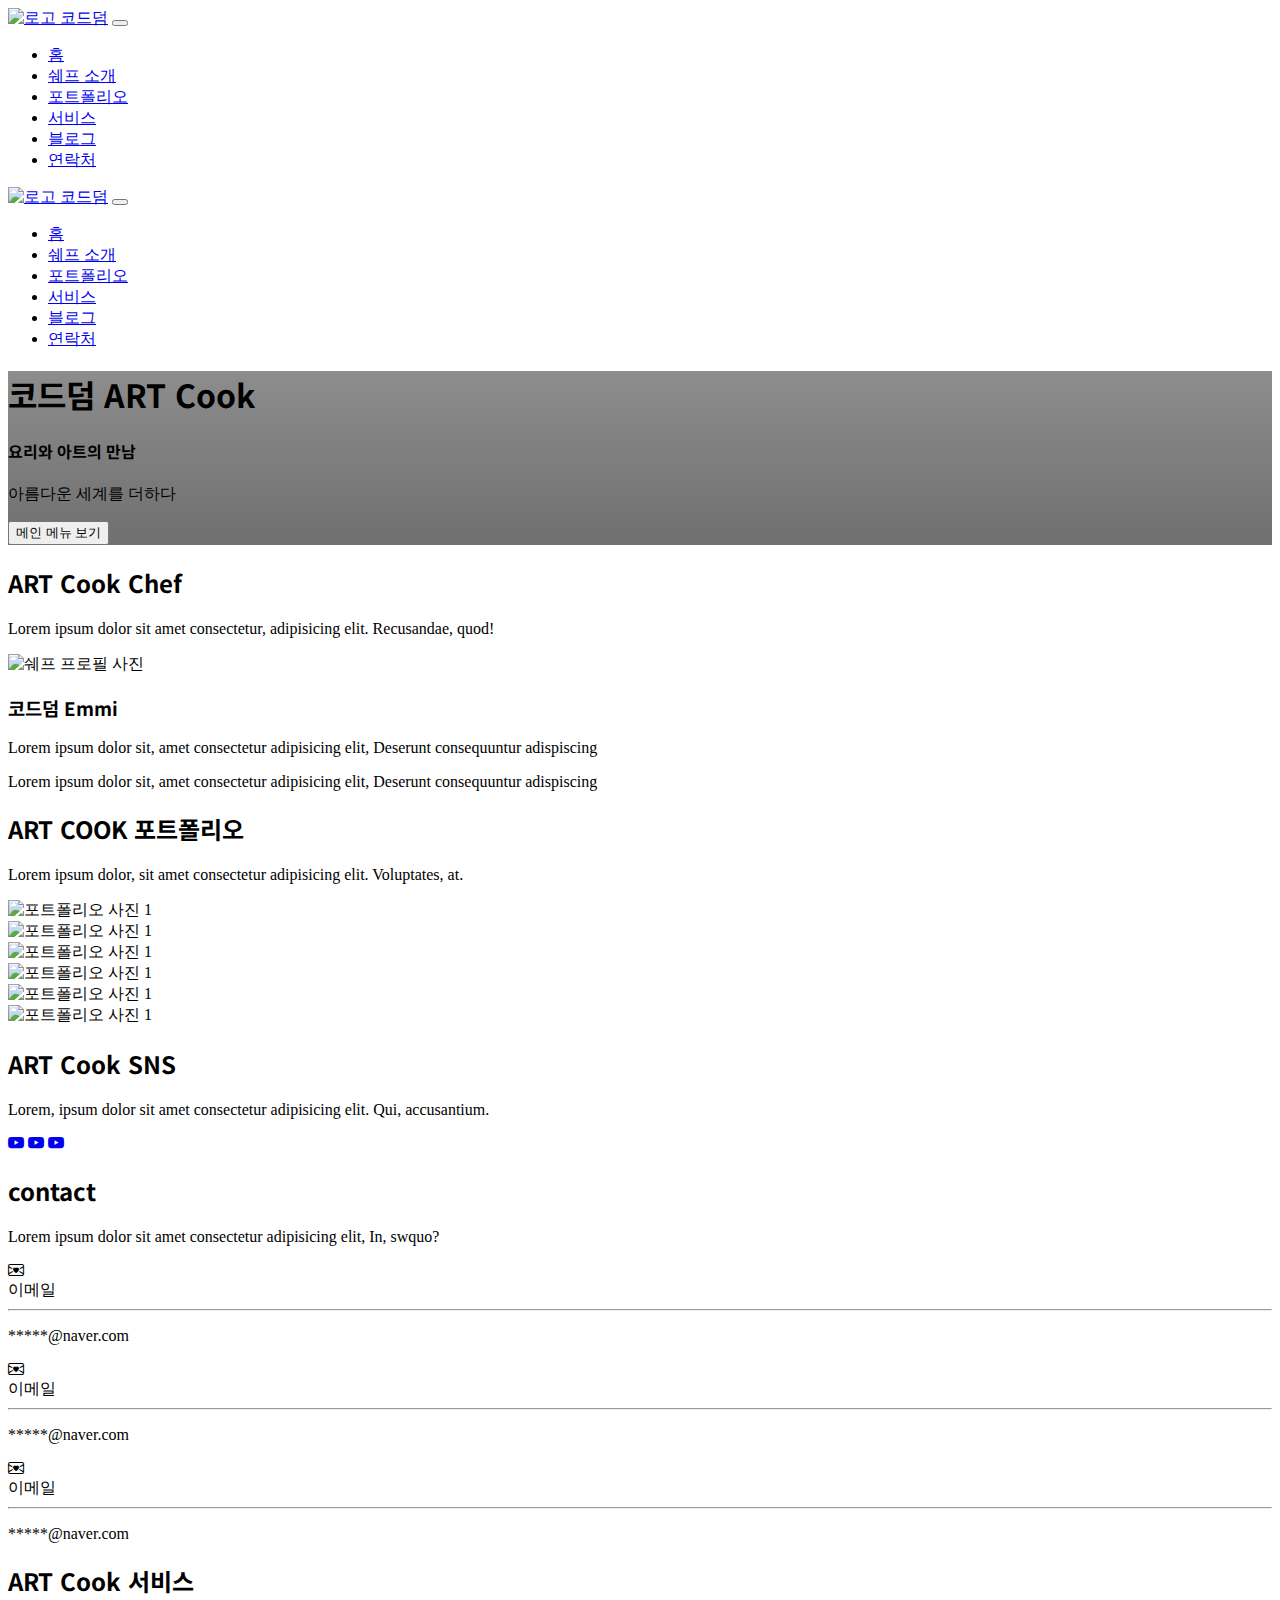
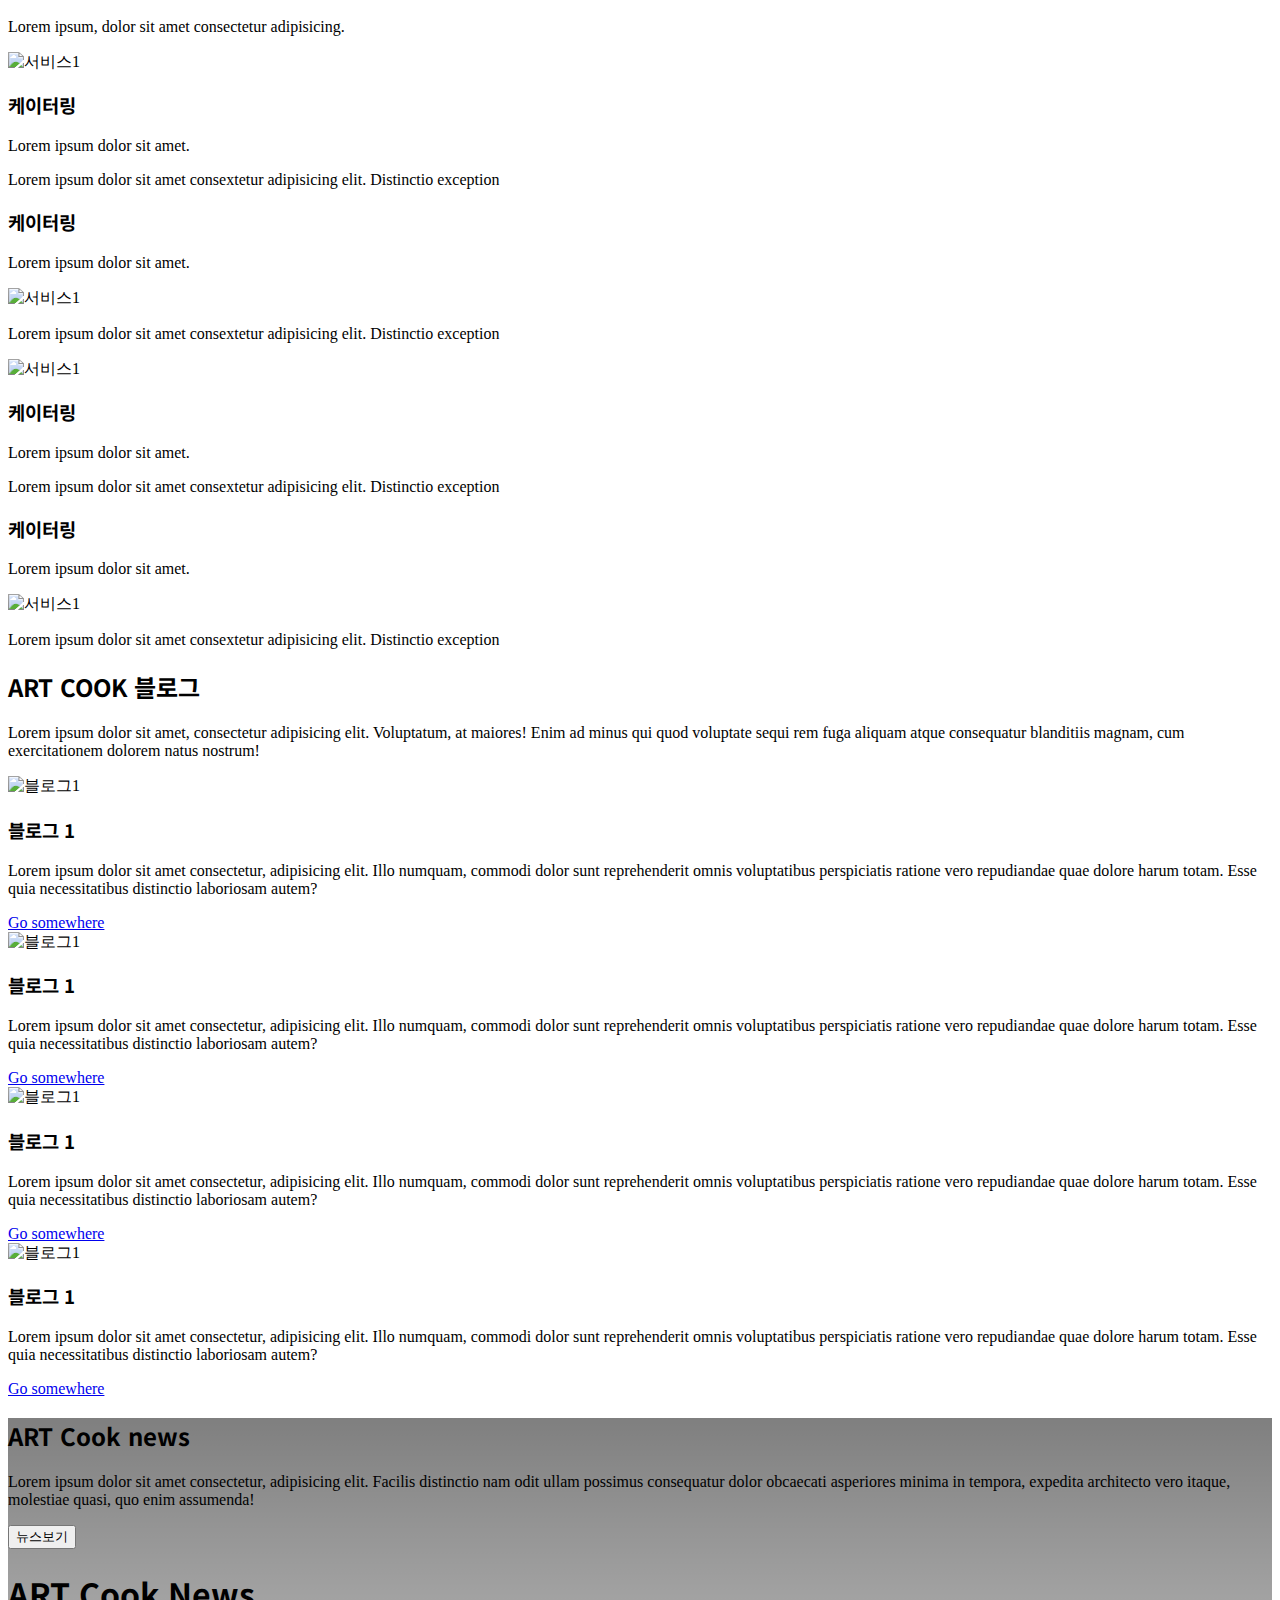
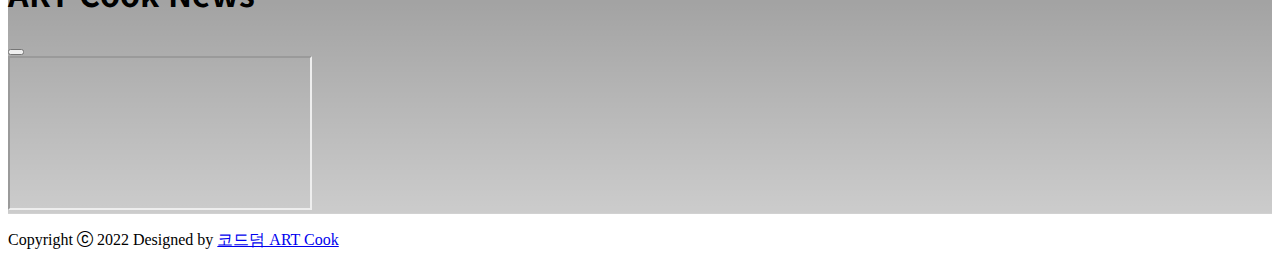
==== index.html @ b9867773 "Rename index:0516_1.html to index.html" ====
<!doctype html>
<html lang="ko">
  <head>
    <meta charset="utf-8">
    <meta name="viewport" content="width=device-width, initial-scale=1">
    <title>코드덤 아트쿡</title>
    <!-- 구글폰트 -->
    <link rel="preconnect" href="https://fonts.googleapis.com">
    <link rel="preconnect" href="https://fonts.gstatic.com" crossorigin>
    <link href="https://fonts.googleapis.com/css2?family=Noto+Sans+KR:wght@700&family=Sunflower:wght@300&display=swap" rel="stylesheet">
    
    <link href="https://cdn.jsdelivr.net/npm/bootstrap@5.2.3/dist/css/bootstrap.min.css" rel="stylesheet" integrity="sha384-rbsA2VBKQhggwzxH7pPCaAqO46MgnOM80zW1RWuH61DGLwZJEdK2Kadq2F9CUG65" crossorigin="anonymous">
    
    <link rel="stylesheet" href="https://cdn.jsdelivr.net/npm/bootstrap-icons@1.10.5/font/bootstrap-icons.css">
    <!-- 내가 작업하는 css파일보다 위에 아이콘 링크 배치하기 -->
    <link rel="stylesheet" href="style.0516_1.css">
    <!-- 가장 최근에 있는(맨 밑에있는) 링크 css 값이 적용된다 -->
  </head>

  <body>
        <!-- 네비게이션 영역 시작 -->
        <nav class="navbar navbar-expand-md bg-dark navbar-dark fixed-top">
          <div class="container">
  
              <a class="gugi-font navbar-brand" href="#home">
                  <img src="../bootstrap5_실전프로젝트1/images/logo.png" alt="로고">
                  코드덤</a>
  
              <button class="navbar-toggler" type="button" data-bs-toggle="collapse" data-bs-target="#nav-menu"
                  aria-controls="nav-menu" aria-expanded="false" aria-label="메뉴">
                  <span class="navbar-toggler-icon"></span>
              </button>
  
              <div class="collapse navbar-collapse" id="nav-menu">
                  <ul class="navbar-nav ms-auto my-2">
                      <li class="nav-item"><a class="nav-link" href="#home">홈</a></li>
                      <li class="nav-item"><a class="nav-link" href="#about-chef">쉐프 소개</a></li>
                      <li class="nav-item"><a class="nav-link" href="#portfolio">포트폴리오</a></li>
                      <li class="nav-item"><a class="nav-link" href="#service">서비스</a></li>
                      <li class="nav-item"><a class="nav-link" href="#blog">블로그</a></li>
                      <li class="nav-item"><a class="nav-link" href="#contact">연락처</a></li>
                  </ul>
              </div>
          </div>
      </nav>
      <!-- 네비게이션 영역 끝 -->

      <!-- 네비게이션 영역 시작 -->
      <nav class="navbar navbar-expand-md bg-dark navbar-dark fixed-bottom">
        <div class="container">

            <a class="gugi-font navbar-brand" href="#home">
                <img src="../bootstrap5_실전프로젝트1/images/logo.png" alt="로고">
                코드덤</a>

            <button class="navbar-toggler" type="button" data-bs-toggle="collapse" data-bs-target="#nav-menu"
                aria-controls="nav-menu" aria-expanded="false" aria-label="메뉴">
                <span class="navbar-toggler-icon"></span>
            </button>

            <div class="collapse navbar-collapse" id="nav-menu">
                <ul class="navbar-nav ms-auto my-2">
                    <li class="nav-item"><a class="nav-link" href="#home">홈</a></li>
                    <li class="nav-item"><a class="nav-link" href="#about-chef">쉐프 소개</a></li>
                    <li class="nav-item"><a class="nav-link" href="#portfolio">포트폴리오</a></li>
                    <li class="nav-item"><a class="nav-link" href="#service">서비스</a></li>
                    <li class="nav-item"><a class="nav-link" href="#blog">블로그</a></li>
                    <li class="nav-item"><a class="nav-link" href="#contact">연락처</a></li>
                </ul>
            </div>
        </div>
    </nav>
    <!-- 네비게이션 영역 끝 -->

    <header class="vh-100 text-white d-flex flex-column justify-content-center align-items-center">
        <h1 class="display-3 fw-bold mb-5">코드덤 ART Cook</h1>
        <h4 class="fs-2 mb-3">요리와 아트의 만남</h4>
        <p class="lead mb-5">아름다운 세계를 더하다</p>
        <button type="button" class="btn btn-outline-warning rounded-pill">메인 메뉴 보기</button>
    </header>

    <section class="container py-5" id="about-chef">
      <div class="text-center py-5">
        <h2 class="fw-bold"> ART Cook Chef</h2>
        <p class="lead text-muted">Lorem ipsum dolor sit amet consectetur, adipisicing elit. Recusandae, quod! </p>
      </div>
      <div class="row justify-content-center align-items-center mb-5">
        <div class="col-md-5">
          <img class="img-fluid" src="../bootstrap5_실전프로젝트1/images/chef.jpg" alt="쉐프 프로필 사진">
        </div>
        <div class="col-md-7 col-lg-5 px-lg-5">
          <h3 class="fw-bold mb-3">코드덤 Emmi</h3>
          <p class="lh-lg">Lorem ipsum dolor sit, amet consectetur adipisicing elit, Deserunt consequuntur adispiscing</p>
          <p class="lh-lg">Lorem ipsum dolor sit, amet consectetur adipisicing elit, Deserunt consequuntur adispiscing</p>
        </div>
      </div>
    </section>

    <section class="bg-dark py-5" id="portfolio">
      <div class="container overflow-hidden">
        <div class="text-center text-white py-5">
          <h2 class="fw-bold mb-3">ART COOK 포트폴리오</h2>
          <p>Lorem ipsum dolor, sit amet consectetur adipisicing elit. Voluptates, at.</p>
        </div>
        <div class="row pb-5 g-4">
          <div class="col-sm-6 col-lg-4">
            <img src="../bootstrap5_실전프로젝트1/images/portfolio1.jpg" alt="포트폴리오 사진 1" class="img-fluid img-thumbnail">
          </div>
          <div class="col-sm-6 col-lg-4">
            <img src="../bootstrap5_실전프로젝트1/images/portfolio1.jpg" alt="포트폴리오 사진 1" class="img-fluid img-thumbnail">
          </div>
          <div class="col-sm-6 col-lg-4">
            <img src="../bootstrap5_실전프로젝트1/images/portfolio1.jpg" alt="포트폴리오 사진 1" class="img-fluid img-thumbnail">
          </div>
          <div class="col-sm-6 col-lg-4">
            <img src="../bootstrap5_실전프로젝트1/images/portfolio1.jpg" alt="포트폴리오 사진 1" class="img-fluid img-thumbnail">
          </div>
          <div class="col-sm-6 col-lg-4">
            <img src="../bootstrap5_실전프로젝트1/images/portfolio1.jpg" alt="포트폴리오 사진 1" class="img-fluid img-thumbnail">
          </div>
          <div class="col-sm-6 col-lg-4">
            <img src="../bootstrap5_실전프로젝트1/images/portfolio1.jpg" alt="포트폴리오 사진 1" class="img-fluid img-thumbnail">
          </div>
        </div>
      </div>
    </section>

    <section class="py-5" id="sns-links">
      <div class="container text-center text-white">
        <h2 class="fw-bold mb-3">ART Cook SNS</h2>
        <p> Lorem, ipsum dolor sit amet consectetur adipisicing elit. Qui, accusantium.</p>
        <div class="d-flex justify-content-evenly px-5 mt-4 w-50 m-auto">
          <a href="#" class="btn btn-danger rounded-pill btn-lg px-4"><i class="bi bi-youtube"></i></a>
          <a href="#" class="btn btn-danger rounded-pill btn-lg px-4"><i class="bi bi-youtube"></i></a>
          <a href="#" class="btn btn-danger rounded-pill btn-lg px-4"><i class="bi bi-youtube"></i></a>
        </div>
      </div>
    </section>

    <section class="container overflow-hidden py-5 text-center" id="contact">
      <div class="py-5">
        <h2 class="fw-bold">contact</h2>
        <p class="lead text-muted">Lorem ipsum dolor sit amet consectetur adipisicing elit, In, swquo?</p>
      </div>
      <div class="row py-5 gy-3">
        <div class="col-md-4">
          <div class="shadow p-4 border-bottom border-4 border-warning">
            <i class="bi bi-envelope-heart fs-5 text-warnung"></i>
            <div class="fw-bold fs-5 py-2">이메일</div>
            <hr>
            <p class="text-muted">*****@naver.com</p>
          </div>
        </div>

          <div class="col-md-4">
            <div class="shadow p-4 border-bottom border-4 border-warning">
              <i class="bi bi-envelope-heart fs-5 text-warnung"></i>
              <div class="fw-bold fs-5 py-2">이메일</div>
              <hr>
              <p class="text-muted">*****@naver.com</p>
            </div>
          </div>

            <div class="col-md-4">
              <div class="shadow p-4 border-bottom border-4 border-warning">
                <i class="bi bi-envelope-heart fs-5 text-warnung"></i>
                <div class="fw-bold fs-5 py-2">이메일</div>
                <hr>
                <p class="text-muted">*****@naver.com</p>
              </div>
            </div>
        </div>
      </div>
    </section>
    
    <section class="container overflow-hidden py-5" id="service">
      <div class="text-center py-5">
        <h2 class="fw-bold mb-3">ART Cook 서비스</h2>
        <p class="lead text-muted">Lorem ipsum, dolor sit amet consectetur adipisicing.</p>
      </div>
      <div class="row mb-5 g-4">
        <div class="col-md-6">
          <div class="card-hover shadow rounded p-4">
            <div class="d-flex align-items-center py-3">
              <img src="../bootstrap5_실전프로젝트1/images/service1.jpg" alt="서비스1" class="rounded-circle">
              <div class="ms-3">
                <h3 class="fw-bold">케이터링</h3>
                <p class="text-muted">Lorem ipsum dolor sit amet.</p>
              </div>
            </div>
            <p>Lorem ipsum dolor sit amet consextetur adipisicing elit. Distinctio exception</p>
          </div>    
        </div>

        <div class="col-md-6">
          <div class="card-hover shadow rounded p-4">
            <div class="d-flex justify-content-end align-items-center py-3">
              <div class="text-end ms-3">
                <h3 class="fw-bold">케이터링</h3>
                <p class="text-muted">Lorem ipsum dolor sit amet.</p>
              </div>
              <img src="../bootstrap5_실전프로젝트1/images/service1.jpg" alt="서비스1" class="rounded-circle">
            </div>
            <p>Lorem ipsum dolor sit amet consextetur adipisicing elit. Distinctio exception</p>
          </div>    
        </div>
      </div>

      <div class="row mb-5 g-4">
        <div class="col-md-6">
          <div class="card-hover shadow rounded p-4">
            <div class="d-flex align-items-center py-3">
              <img src="../bootstrap5_실전프로젝트1/images/service1.jpg" alt="서비스1" class="rounded-circle">
              <div class="ms-3">
                <h3 class="fw-bold">케이터링</h3>
                <p class="text-muted">Lorem ipsum dolor sit amet.</p>
              </div>
            </div>
            <p>Lorem ipsum dolor sit amet consextetur adipisicing elit. Distinctio exception</p>
          </div>    
        </div>

        <div class="col-md-6">
          <div class="card-hover shadow rounded p-4">
            <div class="d-flex justify-content-end align-items-center py-3">
              <div class="text-end ms-3">
                <h3 class="fw-bold">케이터링</h3>
                <p class="text-muted">Lorem ipsum dolor sit amet.</p>
              </div>
              <img src="../bootstrap5_실전프로젝트1/images/service1.jpg" alt="서비스1" class="rounded-circle">
            </div>
            <p>Lorem ipsum dolor sit amet consextetur adipisicing elit. Distinctio exception</p>
          </div>    
        </div>
      </div>
    </section>

    <section class="container overflow-hidden py-5" id="blog">
      <div class="text-center py-5">
        <h2 class="fw-blod">ART COOK 블로그</h2>
        <p class="lead text-muted">Lorem ipsum dolor sit amet, consectetur adipisicing elit. Voluptatum, at maiores! Enim ad minus qui quod voluptate sequi rem fuga aliquam atque consequatur blanditiis magnam, cum exercitationem dolorem natus nostrum!</p>
      </div>

      <div class="row py-5 gy-4">
        <div class="col-sm-6 col-lg">
          <div class="card">
            <img src="../bootstrap5_실전프로젝트1/images/blog1.jpg" class="card-img-bottom" alt="블로그1">
            <div class="card-body text-center">
              <h3 class="card-title fs-4">블로그 1</h3>
              <p class="card-text">Lorem ipsum dolor sit amet consectetur, adipisicing elit. Illo numquam, commodi dolor sunt reprehenderit omnis voluptatibus perspiciatis ratione vero repudiandae quae dolore harum totam. Esse quia necessitatibus distinctio laboriosam autem?</p>
              <a href="#" class="btn btn-warning btn-sm">Go somewhere</a>
            </div>
          </div>
        </div>

        <div class="col-sm-6 col-lg">
          <div class="card">
            <img src="../bootstrap5_실전프로젝트1/images/blog1.jpg" class="card-img-bottom" alt="블로그1">
            <div class="card-body text-center">
              <h3 class="card-title fs-4">블로그 1</h3>
              <p class="card-text">Lorem ipsum dolor sit amet consectetur, adipisicing elit. Illo numquam, commodi dolor sunt reprehenderit omnis voluptatibus perspiciatis ratione vero repudiandae quae dolore harum totam. Esse quia necessitatibus distinctio laboriosam autem?</p>
              <a href="#" class="btn btn-warning btn-sm">Go somewhere</a>
            </div>
          </div>
        </div>

        <div class="col-sm-6 col-lg">
          <div class="card">
            <img src="../bootstrap5_실전프로젝트1/images/blog1.jpg" class="card-img-bottom" alt="블로그1">
            <div class="card-body text-center">
              <h3 class="card-title fs-4">블로그 1</h3>
              <p class="card-text">Lorem ipsum dolor sit amet consectetur, adipisicing elit. Illo numquam, commodi dolor sunt reprehenderit omnis voluptatibus perspiciatis ratione vero repudiandae quae dolore harum totam. Esse quia necessitatibus distinctio laboriosam autem?</p>
              <a href="#" class="btn btn-warning btn-sm">Go somewhere</a>
            </div>
          </div>
        </div>

        <div class="col-sm-6 col-lg">
          <div class="card">
            <img src="../bootstrap5_실전프로젝트1/images/blog1.jpg" class="card-img-bottom" alt="블로그1">
            <div class="card-body text-center">
              <h3 class="card-title fs-4">블로그 1</h3>
              <p class="card-text">Lorem ipsum dolor sit amet consectetur, adipisicing elit. Illo numquam, commodi dolor sunt reprehenderit omnis voluptatibus perspiciatis ratione vero repudiandae quae dolore harum totam. Esse quia necessitatibus distinctio laboriosam autem?</p>
              <a href="#" class="btn btn-warning btn-sm">Go somewhere</a>
            </div>
          </div>
        </div>
      </div>
    </section>

    <section class="py-5" id="news">
      <div class="container">
        <div class="row p-4 align-items-center">
          <div class="col-lg-9 text-white">
            <h2 class="fw-bold mb-3">ART Cook news</h2>
            <p> Lorem ipsum dolor sit amet consectetur, adipisicing elit. Facilis distinctio nam odit ullam possimus consequatur dolor obcaecati asperiores minima in tempora, expedita architecto vero itaque, molestiae quasi, quo enim assumenda!</p>
          </div>

          <div class="col-lg-3">
            <button type="button" class="btn btn-warning px-4" data-bs-toggle="modal" data-bs-target="#newsModal">뉴스보기</button>

            <!-- 모달창 -->
            <div class="modal fade" id="newsModal" tabindex="-1" aria-labelledby="newsModalTitle" aria-hidden="true">
              <div class="modal-dialog modal-dialog-centered modal-lg">
                <div class="modal-content">
                  <div class="modal-heager">
                    <h1 class="modal-title fs-5" id="newsModalTitle">ART Cook News</h1>
                    <button type="button" class="btn-close" data-bs-dismiss="modal" aria-label="닫기"></button>
                  </div>
                  <div class="modal-body">
                    <div class="ratio ratio-16x9">
                      <iframe src="https://www.youtube.com/embed/DzN-aG3o87k"
                        title="YouTube video player"
                        allow="accelerometer; autoplay; clipboard-write; encrypted-me"
                        allowfullscreen></iframe>
                    </div>
                  </div>
                </div>
              </div>
            </div>
          </div>
        </div>
      </div>
    </section>

     <!-- 풋터 시작 -->
     <footer class="bg-dark text-white">
      <div class="container text-center">
          <p class="py-4 mb-0">Copyright <i class="bi bi-c-circle"></i> 2022 Designed by <a
                  href="https://www.codethem.co.kr/" target="_blank"
                  class="gugi-font link-warning text-decoration-none">코드덤 ART
                  Cook</a></p>
      </div>
  </footer>
  <!-- 풋터 끝 -->
  
    <script src="https://cdn.jsdelivr.net/npm/bootstrap@5.2.3/dist/js/bootstrap.bundle.min.js" integrity="sha384-kenU1KFdBIe4zVF0s0G1M5b4hcpxyD9F7jL+jjXkk+Q2h455rYXK/7HAuoJl+0I4" crossorigin="anonymous"></script>
  </body>
</html>
---- style.0516_1.css ----
header{
    background-image: linear-gradient(to top, rgba(0, 0, 0, 0.8), rgba(0, 0, 0, 0.2)), url(../bootstrap5_실전프로젝트1/images/main-bg.jpg);
    background-size: cover;
    background-position: center top;
    background-attachment: fixed;
}
body.button{
    font-family: 'Sunflower', sans-serif;
}
h1, h2, h3, h4{
    font-family: 'Noto Sans KR', sans-serif;
}

#sns-links {
    background-image: linear-gradient( rgba(0, 0, 0, 0.8), rgba(0,0,0,0.208)), url(../bootstrap5_실전프로젝트1/images/sns-bg.jpg);
    background-size: cover;
    background-position: center;
    background-attachment: fixed;
}

.card-hover:hover{
    background-color: aquamarine;
}

#news   {
    background-image: linear-gradient(rgba(0,0,0,0.5), rgba(0,0,0,0.2)), url(../bootstrap5_실전프로젝트1/images/news-bg.jpg);
    background-size: cover;
    background-position: center;
}

.nav-link:hover,
.nav-link.active {
    color: #ffc107 !important;
}
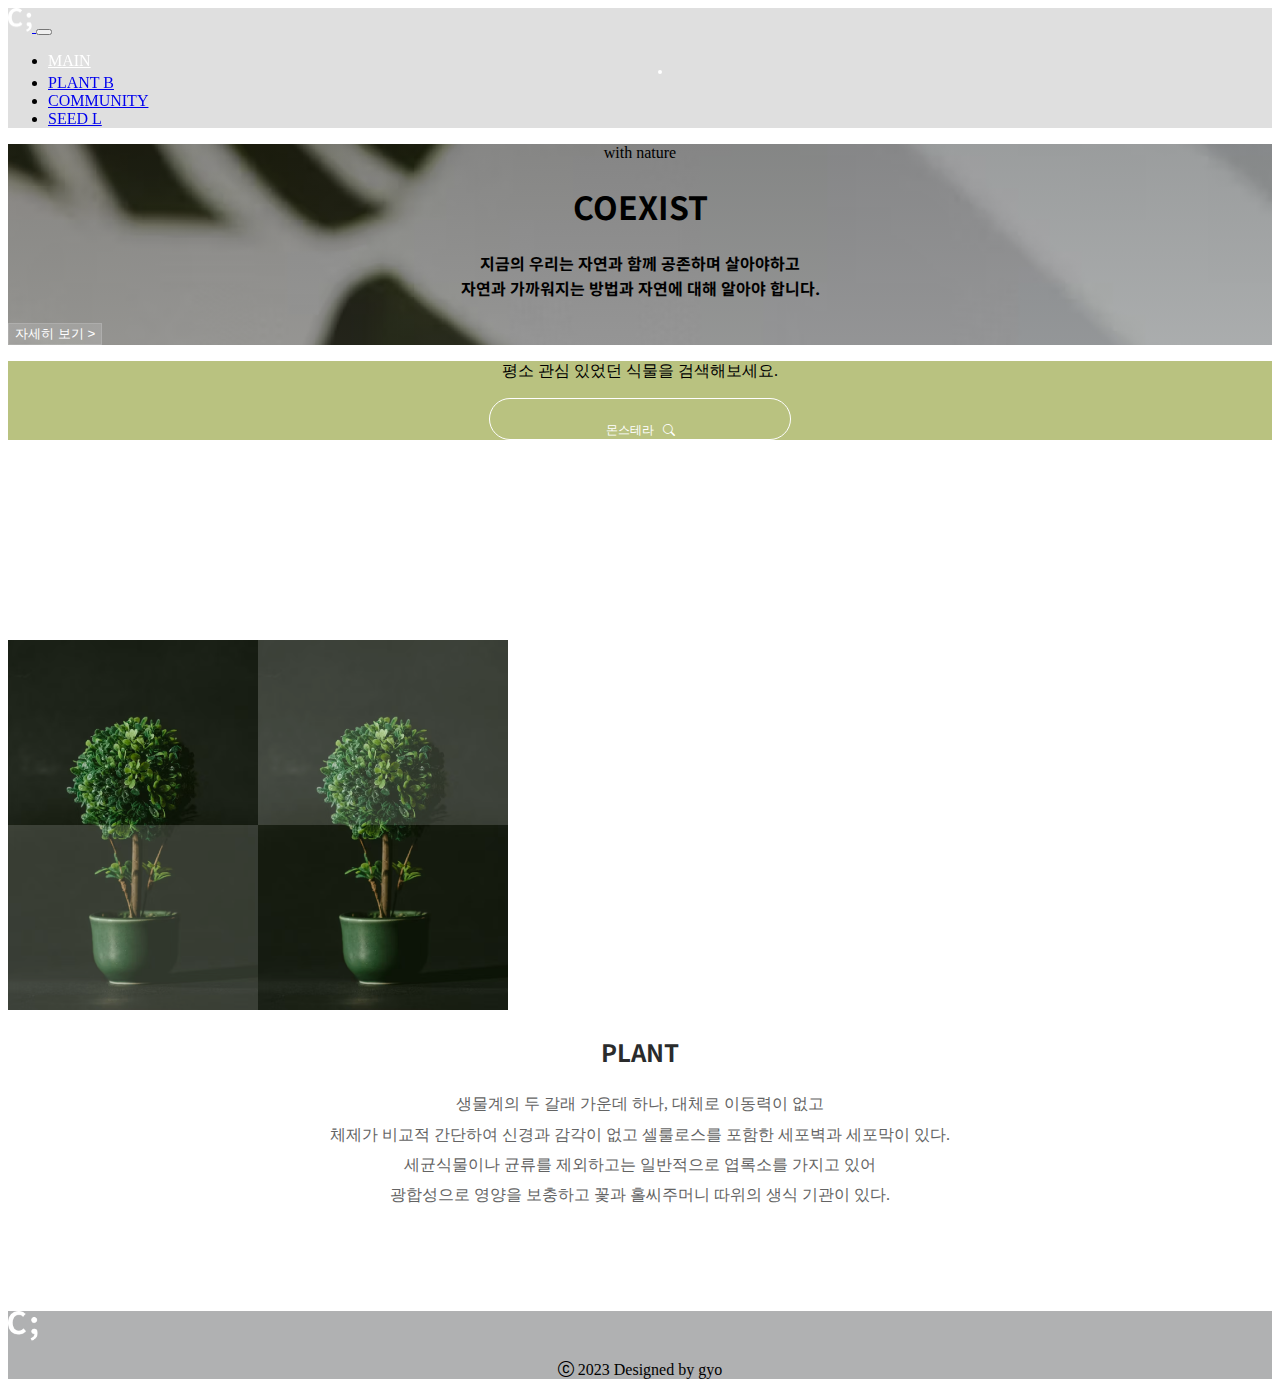
==== commit 8c09cee3: "Add files via upload" ====
--- a/index.html
+++ b/index.html
@@ -1,57 +1,36 @@
-<!doctype html>
+<!DOCTYPE html>
 <html lang="ko">
-  <head>
-    <meta charset="utf-8">
-    <meta name="viewport" content="width=device-width, initial-scale=1">
-    <title>코드덤 아트쿡</title>
+<head>
+    <meta charset="UTF-8">
+    <meta http-equiv="X-UA-Compatible" content="IE=edge">
+    <meta name="viewport" content="width=device-width, initial-scale=1.0">
+    <title>2019111234김교연</title>
+
     <!-- 구글폰트 -->
     <link rel="preconnect" href="https://fonts.googleapis.com">
     <link rel="preconnect" href="https://fonts.gstatic.com" crossorigin>
-    <link href="https://fonts.googleapis.com/css2?family=Noto+Sans+KR:wght@700&family=Sunflower:wght@300&display=swap" rel="stylesheet">
+    <link href="https://fonts.googleapis.com/css2?family=Noto+Sans+KR:wght@100;300;400;500;700&display=swap" rel="stylesheet">
+
+    <!-- 부트스트랩 연결 선언 -->
+    <link href="https://cdn.jsdelivr.net/npm/bootstrap@5.2.3/dist/css/bootstrap.min.css" rel="stylesheet" integrity="sha384-rbsA2VBKQhggwzxH7pPCaAqO46MgnOM80zW1RWuH61DGLwZJEdK2Kadq2F9CUG65" crossorigin="anonymous">
+    <!-- 부트스트랩 아이콘 연결 선언 -->
+    <link rel="stylesheet" href="https://cdn.jsdelivr.net/npm/bootstrap-icons@1.10.5/font/bootstrap-icons.css">
     
-    <link href="https://cdn.jsdelivr.net/npm/bootstrap@5.2.3/dist/css/bootstrap.min.css" rel="stylesheet" integrity="sha384-rbsA2VBKQhggwzxH7pPCaAqO46MgnOM80zW1RWuH61DGLwZJEdK2Kadq2F9CUG65" crossorigin="anonymous">
-    
-    <link rel="stylesheet" href="https://cdn.jsdelivr.net/npm/bootstrap-icons@1.10.5/font/bootstrap-icons.css">
-    <!-- 내가 작업하는 css파일보다 위에 아이콘 링크 배치하기 -->
-    <link rel="stylesheet" href="style.0516_1.css">
-    <!-- 가장 최근에 있는(맨 밑에있는) 링크 css 값이 적용된다 -->
-  </head>
+    <!-- html 파일 선언 -->
+    <link rel="html" href="sub1.html">
 
-  <body>
-        <!-- 네비게이션 영역 시작 -->
-        <nav class="navbar navbar-expand-md bg-dark navbar-dark fixed-top">
-          <div class="container">
-  
-              <a class="gugi-font navbar-brand" href="#home">
-                  <img src="../bootstrap5_실전프로젝트1/images/logo.png" alt="로고">
-                  코드덤</a>
-  
-              <button class="navbar-toggler" type="button" data-bs-toggle="collapse" data-bs-target="#nav-menu"
-                  aria-controls="nav-menu" aria-expanded="false" aria-label="메뉴">
-                  <span class="navbar-toggler-icon"></span>
-              </button>
-  
-              <div class="collapse navbar-collapse" id="nav-menu">
-                  <ul class="navbar-nav ms-auto my-2">
-                      <li class="nav-item"><a class="nav-link" href="#home">홈</a></li>
-                      <li class="nav-item"><a class="nav-link" href="#about-chef">쉐프 소개</a></li>
-                      <li class="nav-item"><a class="nav-link" href="#portfolio">포트폴리오</a></li>
-                      <li class="nav-item"><a class="nav-link" href="#service">서비스</a></li>
-                      <li class="nav-item"><a class="nav-link" href="#blog">블로그</a></li>
-                      <li class="nav-item"><a class="nav-link" href="#contact">연락처</a></li>
-                  </ul>
-              </div>
-          </div>
-      </nav>
-      <!-- 네비게이션 영역 끝 -->
+    <!-- css 파일 선언 -->
+    <link rel="stylesheet" href="index-style.css">
 
-      <!-- 네비게이션 영역 시작 -->
-      <nav class="navbar navbar-expand-md bg-dark navbar-dark fixed-bottom">
+</head>
+<body>
+    <!-- 내비게이션 영역 -->
+    <nav class="navbar navbar-expand-md navbar-dark fixed-top">
         <div class="container">
-
-            <a class="gugi-font navbar-brand" href="#home">
-                <img src="../bootstrap5_실전프로젝트1/images/logo.png" alt="로고">
-                코드덤</a>
+            <!-- 로고 -->
+            <a class="gugi-font navbar-brand" href="#main">
+                <img src="images/logo.png" width="24" height="24" alt="로고">
+            </a>
 
             <button class="navbar-toggler" type="button" data-bs-toggle="collapse" data-bs-target="#nav-menu"
                 aria-controls="nav-menu" aria-expanded="false" aria-label="메뉴">
@@ -59,281 +38,67 @@
             </button>
 
             <div class="collapse navbar-collapse" id="nav-menu">
-                <ul class="navbar-nav ms-auto my-2">
-                    <li class="nav-item"><a class="nav-link" href="#home">홈</a></li>
-                    <li class="nav-item"><a class="nav-link" href="#about-chef">쉐프 소개</a></li>
-                    <li class="nav-item"><a class="nav-link" href="#portfolio">포트폴리오</a></li>
-                    <li class="nav-item"><a class="nav-link" href="#service">서비스</a></li>
-                    <li class="nav-item"><a class="nav-link" href="#blog">블로그</a></li>
-                    <li class="nav-item"><a class="nav-link" href="#contact">연락처</a></li>
+                <ul class="navbar-nav ms-auto my-4">
+                    <li class="nav-item">
+                        <a class="nav-link" id="main" href="#main">MAIN</a>
+                        <div class="dot"></div>
+                    </li>
+                    <li class="nav-item"><a class="nav-link" href="sub1.html">PLANT B</a></li>
+                    <li class="nav-item"><a class="nav-link" href="#portfolio">COMMUNITY</a></li>
+                    <li class="nav-item"><a class="nav-link" href="#service">SEED L</a></li>
                 </ul>
             </div>
         </div>
     </nav>
-    <!-- 네비게이션 영역 끝 -->
+    <!-- 내비게이션 끝 -->
 
+    <!-- 헤더 시작 -->
     <header class="vh-100 text-white d-flex flex-column justify-content-center align-items-center">
-        <h1 class="display-3 fw-bold mb-5">코드덤 ART Cook</h1>
-        <h4 class="fs-2 mb-3">요리와 아트의 만남</h4>
-        <p class="lead mb-5">아름다운 세계를 더하다</p>
-        <button type="button" class="btn btn-outline-warning rounded-pill">메인 메뉴 보기</button>
+        <p class="fs-3">with nature</p>
+        <h1 class="display-3 fw-bold mb-4">COEXIST</h1>
+        <h4 class="fw-light mb-5">
+            지금의 우리는 자연과 함께 공존하며 살아야하고<br>
+            자연과 가까워지는 방법과 자연에 대해 알아야 합니다.
+        </h4>
+        <button type="button" class="btn fw-light rounded-pill px-4 py-2 ">자세히 보기 &gt; </button>
     </header>
+    <!-- 헤더 끝 -->
 
-    <section class="container py-5" id="about-chef">
-      <div class="text-center py-5">
-        <h2 class="fw-bold"> ART Cook Chef</h2>
-        <p class="lead text-muted">Lorem ipsum dolor sit amet consectetur, adipisicing elit. Recusandae, quod! </p>
-      </div>
-      <div class="row justify-content-center align-items-center mb-5">
-        <div class="col-md-5">
-          <img class="img-fluid" src="../bootstrap5_실전프로젝트1/images/chef.jpg" alt="쉐프 프로필 사진">
+    <!-- 섹션 검색 -->
+    <section class="search py-5">
+        <div class="container overflow-hidden py-4">
+            <p class="text-white fw-regular mb-4">평소 관심 있었던 식물을 검색해보세요.</p>
+            <div class="search-box">
+                <p class="input">몬스테라 &nbsp; <i class="bi bi-search"></i></p>
+            </div>
         </div>
-        <div class="col-md-7 col-lg-5 px-lg-5">
-          <h3 class="fw-bold mb-3">코드덤 Emmi</h3>
-          <p class="lh-lg">Lorem ipsum dolor sit, amet consectetur adipisicing elit, Deserunt consequuntur adispiscing</p>
-          <p class="lh-lg">Lorem ipsum dolor sit, amet consectetur adipisicing elit, Deserunt consequuntur adispiscing</p>
+    </section>
+    
+    <!-- 섹션 내용 -->
+    <section class="content">
+        <div class="container overflow-hidden">
+            <div class="text-center">
+                <img class="main-img mb-5" src="images/main-bg2.png">
+                <h2 class="mt-5 mb-5">PLANT</h2>
+                <p>생물계의 두 갈래 가운데 하나, 대체로 이동력이 없고 <br>
+                    체제가 비교적 간단하여 신경과 감각이 없고 셀룰로스를 포함한 세포벽과 세포막이 있다. <br>
+                    세균식물이나 균류를 제외하고는 일반적으로 엽록소를 가지고 있어 <br>
+                    광합성으로 영양을 보충하고 꽃과 홀씨주머니 따위의 생식 기관이 있다. <br>
+                </p>
+            </div>
         </div>
-      </div>
     </section>
 
-    <section class="bg-dark py-5" id="portfolio">
-      <div class="container overflow-hidden">
-        <div class="text-center text-white py-5">
-          <h2 class="fw-bold mb-3">ART COOK 포트폴리오</h2>
-          <p>Lorem ipsum dolor, sit amet consectetur adipisicing elit. Voluptates, at.</p>
+    <!-- 푸터 영역 -->
+    <footer class="text-white">
+        <div class="container text-center py-5">
+            <img src="images/logo.png" width="30" height="30" alt="로고">
+            <p class="mt-4 fw-light"> <i class="bi bi-c-circle"></i> 2023 Designed by gyo</p>
         </div>
-        <div class="row pb-5 g-4">
-          <div class="col-sm-6 col-lg-4">
-            <img src="../bootstrap5_실전프로젝트1/images/portfolio1.jpg" alt="포트폴리오 사진 1" class="img-fluid img-thumbnail">
-          </div>
-          <div class="col-sm-6 col-lg-4">
-            <img src="../bootstrap5_실전프로젝트1/images/portfolio1.jpg" alt="포트폴리오 사진 1" class="img-fluid img-thumbnail">
-          </div>
-          <div class="col-sm-6 col-lg-4">
-            <img src="../bootstrap5_실전프로젝트1/images/portfolio1.jpg" alt="포트폴리오 사진 1" class="img-fluid img-thumbnail">
-          </div>
-          <div class="col-sm-6 col-lg-4">
-            <img src="../bootstrap5_실전프로젝트1/images/portfolio1.jpg" alt="포트폴리오 사진 1" class="img-fluid img-thumbnail">
-          </div>
-          <div class="col-sm-6 col-lg-4">
-            <img src="../bootstrap5_실전프로젝트1/images/portfolio1.jpg" alt="포트폴리오 사진 1" class="img-fluid img-thumbnail">
-          </div>
-          <div class="col-sm-6 col-lg-4">
-            <img src="../bootstrap5_실전프로젝트1/images/portfolio1.jpg" alt="포트폴리오 사진 1" class="img-fluid img-thumbnail">
-          </div>
-        </div>
-      </div>
-    </section>
+    </footer>
 
-    <section class="py-5" id="sns-links">
-      <div class="container text-center text-white">
-        <h2 class="fw-bold mb-3">ART Cook SNS</h2>
-        <p> Lorem, ipsum dolor sit amet consectetur adipisicing elit. Qui, accusantium.</p>
-        <div class="d-flex justify-content-evenly px-5 mt-4 w-50 m-auto">
-          <a href="#" class="btn btn-danger rounded-pill btn-lg px-4"><i class="bi bi-youtube"></i></a>
-          <a href="#" class="btn btn-danger rounded-pill btn-lg px-4"><i class="bi bi-youtube"></i></a>
-          <a href="#" class="btn btn-danger rounded-pill btn-lg px-4"><i class="bi bi-youtube"></i></a>
-        </div>
-      </div>
-    </section>
-
-    <section class="container overflow-hidden py-5 text-center" id="contact">
-      <div class="py-5">
-        <h2 class="fw-bold">contact</h2>
-        <p class="lead text-muted">Lorem ipsum dolor sit amet consectetur adipisicing elit, In, swquo?</p>
-      </div>
-      <div class="row py-5 gy-3">
-        <div class="col-md-4">
-          <div class="shadow p-4 border-bottom border-4 border-warning">
-            <i class="bi bi-envelope-heart fs-5 text-warnung"></i>
-            <div class="fw-bold fs-5 py-2">이메일</div>
-            <hr>
-            <p class="text-muted">*****@naver.com</p>
-          </div>
-        </div>
-
-          <div class="col-md-4">
-            <div class="shadow p-4 border-bottom border-4 border-warning">
-              <i class="bi bi-envelope-heart fs-5 text-warnung"></i>
-              <div class="fw-bold fs-5 py-2">이메일</div>
-              <hr>
-              <p class="text-muted">*****@naver.com</p>
-            </div>
-          </div>
-
-            <div class="col-md-4">
-              <div class="shadow p-4 border-bottom border-4 border-warning">
-                <i class="bi bi-envelope-heart fs-5 text-warnung"></i>
-                <div class="fw-bold fs-5 py-2">이메일</div>
-                <hr>
-                <p class="text-muted">*****@naver.com</p>
-              </div>
-            </div>
-        </div>
-      </div>
-    </section>
+    <!-- 부트 스트랩 -->
+    <script src="https://cdn.jsdelivr.net/npm/bootstrap@5.2.3/dist/js/bootstrap.bundle.min.js" integrity="sha384-kenU1KFdBIe4zVF0s0G1M5b4hcpxyD9F7jL+jjXkk+Q2h455rYXK/7HAuoJl+0I4" crossorigin="anonymous"></script>
     
-    <section class="container overflow-hidden py-5" id="service">
-      <div class="text-center py-5">
-        <h2 class="fw-bold mb-3">ART Cook 서비스</h2>
-        <p class="lead text-muted">Lorem ipsum, dolor sit amet consectetur adipisicing.</p>
-      </div>
-      <div class="row mb-5 g-4">
-        <div class="col-md-6">
-          <div class="card-hover shadow rounded p-4">
-            <div class="d-flex align-items-center py-3">
-              <img src="../bootstrap5_실전프로젝트1/images/service1.jpg" alt="서비스1" class="rounded-circle">
-              <div class="ms-3">
-                <h3 class="fw-bold">케이터링</h3>
-                <p class="text-muted">Lorem ipsum dolor sit amet.</p>
-              </div>
-            </div>
-            <p>Lorem ipsum dolor sit amet consextetur adipisicing elit. Distinctio exception</p>
-          </div>    
-        </div>
-
-        <div class="col-md-6">
-          <div class="card-hover shadow rounded p-4">
-            <div class="d-flex justify-content-end align-items-center py-3">
-              <div class="text-end ms-3">
-                <h3 class="fw-bold">케이터링</h3>
-                <p class="text-muted">Lorem ipsum dolor sit amet.</p>
-              </div>
-              <img src="../bootstrap5_실전프로젝트1/images/service1.jpg" alt="서비스1" class="rounded-circle">
-            </div>
-            <p>Lorem ipsum dolor sit amet consextetur adipisicing elit. Distinctio exception</p>
-          </div>    
-        </div>
-      </div>
-
-      <div class="row mb-5 g-4">
-        <div class="col-md-6">
-          <div class="card-hover shadow rounded p-4">
-            <div class="d-flex align-items-center py-3">
-              <img src="../bootstrap5_실전프로젝트1/images/service1.jpg" alt="서비스1" class="rounded-circle">
-              <div class="ms-3">
-                <h3 class="fw-bold">케이터링</h3>
-                <p class="text-muted">Lorem ipsum dolor sit amet.</p>
-              </div>
-            </div>
-            <p>Lorem ipsum dolor sit amet consextetur adipisicing elit. Distinctio exception</p>
-          </div>    
-        </div>
-
-        <div class="col-md-6">
-          <div class="card-hover shadow rounded p-4">
-            <div class="d-flex justify-content-end align-items-center py-3">
-              <div class="text-end ms-3">
-                <h3 class="fw-bold">케이터링</h3>
-                <p class="text-muted">Lorem ipsum dolor sit amet.</p>
-              </div>
-              <img src="../bootstrap5_실전프로젝트1/images/service1.jpg" alt="서비스1" class="rounded-circle">
-            </div>
-            <p>Lorem ipsum dolor sit amet consextetur adipisicing elit. Distinctio exception</p>
-          </div>    
-        </div>
-      </div>
-    </section>
-
-    <section class="container overflow-hidden py-5" id="blog">
-      <div class="text-center py-5">
-        <h2 class="fw-blod">ART COOK 블로그</h2>
-        <p class="lead text-muted">Lorem ipsum dolor sit amet, consectetur adipisicing elit. Voluptatum, at maiores! Enim ad minus qui quod voluptate sequi rem fuga aliquam atque consequatur blanditiis magnam, cum exercitationem dolorem natus nostrum!</p>
-      </div>
-
-      <div class="row py-5 gy-4">
-        <div class="col-sm-6 col-lg">
-          <div class="card">
-            <img src="../bootstrap5_실전프로젝트1/images/blog1.jpg" class="card-img-bottom" alt="블로그1">
-            <div class="card-body text-center">
-              <h3 class="card-title fs-4">블로그 1</h3>
-              <p class="card-text">Lorem ipsum dolor sit amet consectetur, adipisicing elit. Illo numquam, commodi dolor sunt reprehenderit omnis voluptatibus perspiciatis ratione vero repudiandae quae dolore harum totam. Esse quia necessitatibus distinctio laboriosam autem?</p>
-              <a href="#" class="btn btn-warning btn-sm">Go somewhere</a>
-            </div>
-          </div>
-        </div>
-
-        <div class="col-sm-6 col-lg">
-          <div class="card">
-            <img src="../bootstrap5_실전프로젝트1/images/blog1.jpg" class="card-img-bottom" alt="블로그1">
-            <div class="card-body text-center">
-              <h3 class="card-title fs-4">블로그 1</h3>
-              <p class="card-text">Lorem ipsum dolor sit amet consectetur, adipisicing elit. Illo numquam, commodi dolor sunt reprehenderit omnis voluptatibus perspiciatis ratione vero repudiandae quae dolore harum totam. Esse quia necessitatibus distinctio laboriosam autem?</p>
-              <a href="#" class="btn btn-warning btn-sm">Go somewhere</a>
-            </div>
-          </div>
-        </div>
-
-        <div class="col-sm-6 col-lg">
-          <div class="card">
-            <img src="../bootstrap5_실전프로젝트1/images/blog1.jpg" class="card-img-bottom" alt="블로그1">
-            <div class="card-body text-center">
-              <h3 class="card-title fs-4">블로그 1</h3>
-              <p class="card-text">Lorem ipsum dolor sit amet consectetur, adipisicing elit. Illo numquam, commodi dolor sunt reprehenderit omnis voluptatibus perspiciatis ratione vero repudiandae quae dolore harum totam. Esse quia necessitatibus distinctio laboriosam autem?</p>
-              <a href="#" class="btn btn-warning btn-sm">Go somewhere</a>
-            </div>
-          </div>
-        </div>
-
-        <div class="col-sm-6 col-lg">
-          <div class="card">
-            <img src="../bootstrap5_실전프로젝트1/images/blog1.jpg" class="card-img-bottom" alt="블로그1">
-            <div class="card-body text-center">
-              <h3 class="card-title fs-4">블로그 1</h3>
-              <p class="card-text">Lorem ipsum dolor sit amet consectetur, adipisicing elit. Illo numquam, commodi dolor sunt reprehenderit omnis voluptatibus perspiciatis ratione vero repudiandae quae dolore harum totam. Esse quia necessitatibus distinctio laboriosam autem?</p>
-              <a href="#" class="btn btn-warning btn-sm">Go somewhere</a>
-            </div>
-          </div>
-        </div>
-      </div>
-    </section>
-
-    <section class="py-5" id="news">
-      <div class="container">
-        <div class="row p-4 align-items-center">
-          <div class="col-lg-9 text-white">
-            <h2 class="fw-bold mb-3">ART Cook news</h2>
-            <p> Lorem ipsum dolor sit amet consectetur, adipisicing elit. Facilis distinctio nam odit ullam possimus consequatur dolor obcaecati asperiores minima in tempora, expedita architecto vero itaque, molestiae quasi, quo enim assumenda!</p>
-          </div>
-
-          <div class="col-lg-3">
-            <button type="button" class="btn btn-warning px-4" data-bs-toggle="modal" data-bs-target="#newsModal">뉴스보기</button>
-
-            <!-- 모달창 -->
-            <div class="modal fade" id="newsModal" tabindex="-1" aria-labelledby="newsModalTitle" aria-hidden="true">
-              <div class="modal-dialog modal-dialog-centered modal-lg">
-                <div class="modal-content">
-                  <div class="modal-heager">
-                    <h1 class="modal-title fs-5" id="newsModalTitle">ART Cook News</h1>
-                    <button type="button" class="btn-close" data-bs-dismiss="modal" aria-label="닫기"></button>
-                  </div>
-                  <div class="modal-body">
-                    <div class="ratio ratio-16x9">
-                      <iframe src="https://www.youtube.com/embed/DzN-aG3o87k"
-                        title="YouTube video player"
-                        allow="accelerometer; autoplay; clipboard-write; encrypted-me"
-                        allowfullscreen></iframe>
-                    </div>
-                  </div>
-                </div>
-              </div>
-            </div>
-          </div>
-        </div>
-      </div>
-    </section>
-
-     <!-- 풋터 시작 -->
-     <footer class="bg-dark text-white">
-      <div class="container text-center">
-          <p class="py-4 mb-0">Copyright <i class="bi bi-c-circle"></i> 2022 Designed by <a
-                  href="https://www.codethem.co.kr/" target="_blank"
-                  class="gugi-font link-warning text-decoration-none">코드덤 ART
-                  Cook</a></p>
-      </div>
-  </footer>
-  <!-- 풋터 끝 -->
-  
-    <script src="https://cdn.jsdelivr.net/npm/bootstrap@5.2.3/dist/js/bootstrap.bundle.min.js" integrity="sha384-kenU1KFdBIe4zVF0s0G1M5b4hcpxyD9F7jL+jjXkk+Q2h455rYXK/7HAuoJl+0I4" crossorigin="anonymous"></script>
-  </body>
-</html>
+</body>
+</html>--- a/index-style.css
+++ b/index-style.css
@@ -0,0 +1,136 @@
+/* index 스타일 */
+
+/* 메인 배경 */
+header{
+    background-image: linear-gradient(to top, rgba(149, 149, 149, 0.34), rgba(0, 0, 0, 0.42)), url(images/main-bg.png);
+    background-size: cover;
+    background-position: center top;
+    background-attachment: fixed;
+}
+
+header h4{
+    font-size: medium;
+}
+
+
+
+/* 내비게이션 */
+.navbar{
+    background-color: rgba(175, 175, 175, 0.4);
+    backdrop-filter: blur(20px);
+}
+
+.nav-link:hover,
+.nav-link.active {
+    color: #B9C280 !important;
+    list-style: circle;
+}
+
+
+
+/* 내비게이션 main 표시 */
+#main{
+    color: white;
+}
+
+#main.nav-link:hover{
+    color: #ffff !important;
+}
+
+div.dot{
+    width: 4px;
+    height: 4px;
+    background-color: white;
+    border-radius: 50%;
+    margin: 0 auto;
+}
+
+
+
+
+/* 바디 텍스트 */
+body p{
+    text-align: center;
+}
+header h4{
+    line-height: 160%;
+}
+
+h1, h2, h3, h4{
+    font-family: 'Noto Sans KR', sans-serif;
+    text-align: center;
+}
+
+
+
+
+/* 버튼 */
+body.button{
+    font-family: 'Sunflower', sans-serif;
+}
+
+body button.btn{
+    background-color: rgba(225, 225, 225, 0.2);
+    color: white;
+    border: solid 0.5px rgba(225, 225, 225, 0.2);
+    /* font-weight: 300; */
+}
+
+body button.btn:hover{
+    background-color: rgba(225, 225, 225, 0.2);
+    color: white;
+    border: solid 0.5px white;
+    /* font-weight: 300; */
+}
+
+
+
+
+/* 섹션 검색 */
+.search{
+    background-color: #B9C280;
+}
+.search .input{
+    text-align: center;
+    line-height: 38px;
+    color: white;
+    font-size: 12px;
+}
+.search-box{
+    width: 300px;
+    height: 40px;
+    border-radius: 50px;
+    border: solid 0.5px white;
+    margin-top: 100px;
+    margin: 0 auto;
+}
+
+
+/* 섹션 내용 */
+.content{
+    margin-top: 200px;
+    margin-bottom: 100px;
+}
+.content h2{
+    color: #2A2B2C;
+}
+.content p{
+    color: #636363;
+    /* font-weight: 300; */
+    line-height: 190%;
+}
+.main-img{
+    width: 500px;
+    height: 370px;
+}
+
+
+/* 푸터 */
+footer{
+    background-color: #B0B1B2;
+}
+
+
+
+
+
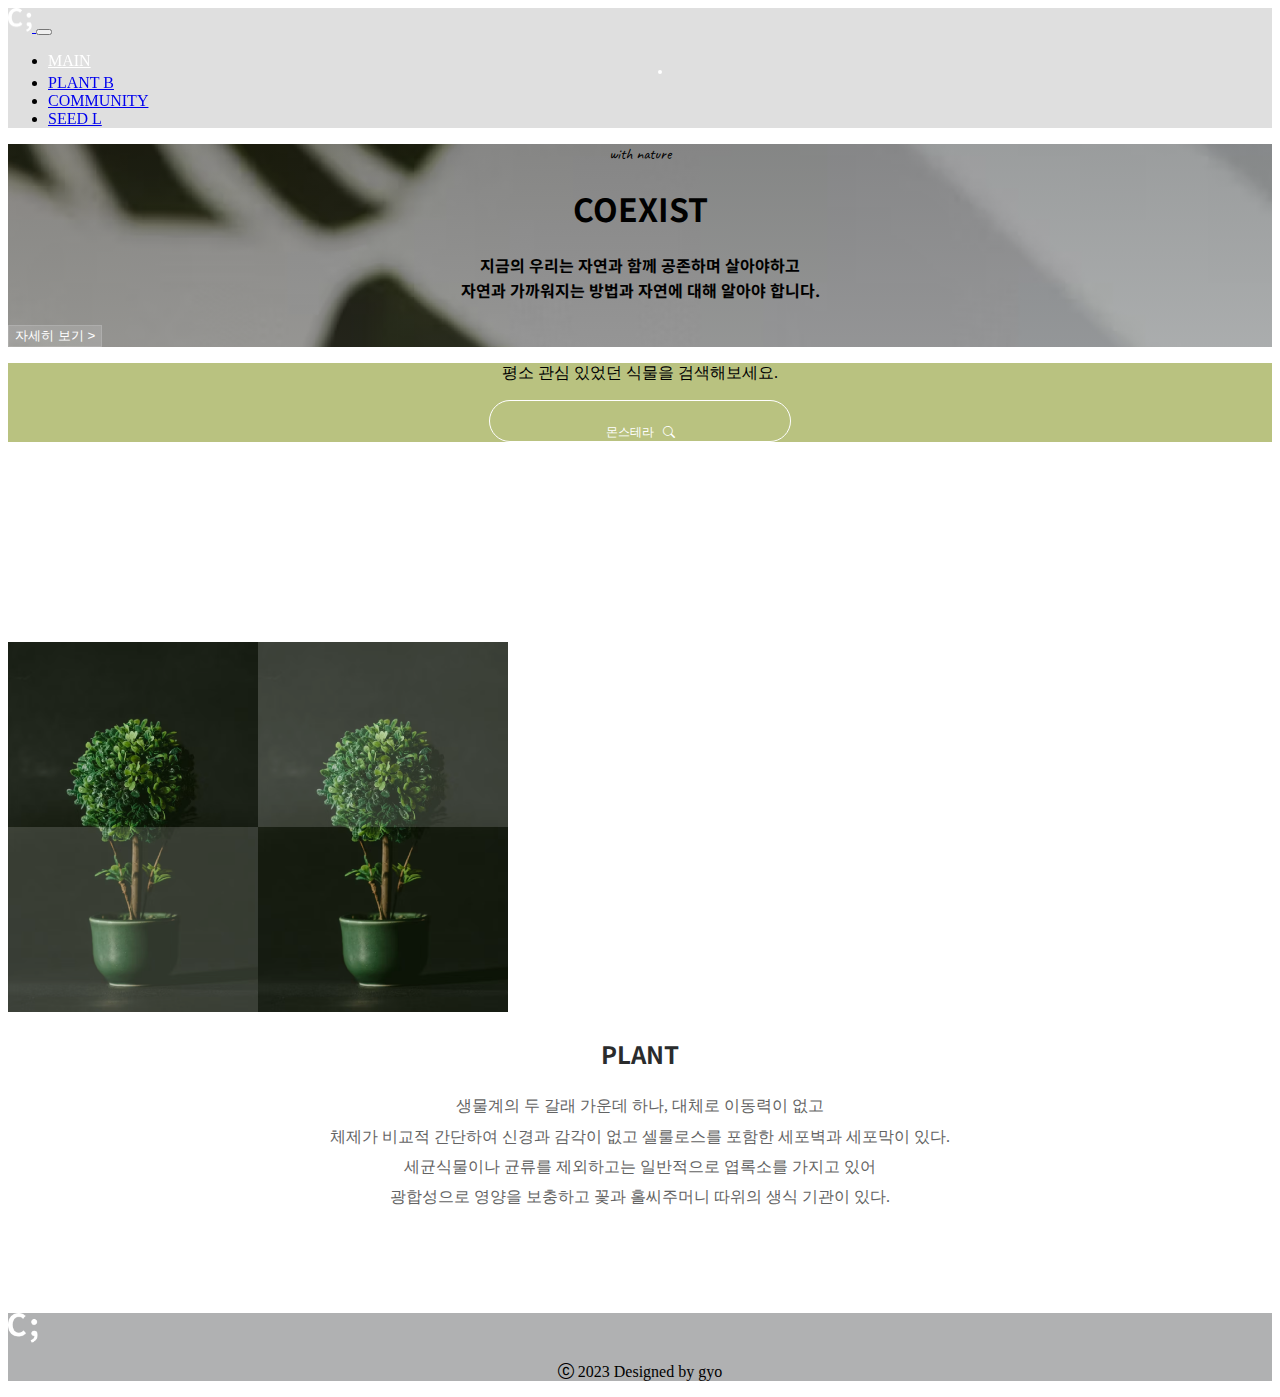
==== commit efef8379: "Add files via upload" ====
--- a/index.html
+++ b/index.html
@@ -4,12 +4,13 @@
     <meta charset="UTF-8">
     <meta http-equiv="X-UA-Compatible" content="IE=edge">
     <meta name="viewport" content="width=device-width, initial-scale=1.0">
-    <title>2019111234김교연</title>
+    <title>2019111234김교연-MAIN</title>
 
     <!-- 구글폰트 -->
     <link rel="preconnect" href="https://fonts.googleapis.com">
     <link rel="preconnect" href="https://fonts.gstatic.com" crossorigin>
     <link href="https://fonts.googleapis.com/css2?family=Noto+Sans+KR:wght@100;300;400;500;700&display=swap" rel="stylesheet">
+    <link href="https://fonts.googleapis.com/css2?family=Caveat:wght@400;500;600;700&display=swap" rel="stylesheet">
 
     <!-- 부트스트랩 연결 선언 -->
     <link href="https://cdn.jsdelivr.net/npm/bootstrap@5.2.3/dist/css/bootstrap.min.css" rel="stylesheet" integrity="sha384-rbsA2VBKQhggwzxH7pPCaAqO46MgnOM80zW1RWuH61DGLwZJEdK2Kadq2F9CUG65" crossorigin="anonymous">
@@ -18,6 +19,9 @@
     
     <!-- html 파일 선언 -->
     <link rel="html" href="sub1.html">
+    <link rel="html" href="sub2.html">
+    <link rel="html" href="sub3.html">
+    <link rel="html" href="sub4.html">
 
     <!-- css 파일 선언 -->
     <link rel="stylesheet" href="index-style.css">
@@ -40,12 +44,12 @@
             <div class="collapse navbar-collapse" id="nav-menu">
                 <ul class="navbar-nav ms-auto my-4">
                     <li class="nav-item">
-                        <a class="nav-link" id="main" href="#main">MAIN</a>
+                        <a class="nav-link" id="main" href="index.html">MAIN</a>
                         <div class="dot"></div>
                     </li>
                     <li class="nav-item"><a class="nav-link" href="sub1.html">PLANT B</a></li>
-                    <li class="nav-item"><a class="nav-link" href="#portfolio">COMMUNITY</a></li>
-                    <li class="nav-item"><a class="nav-link" href="#service">SEED L</a></li>
+                    <li class="nav-item"><a class="nav-link" href="sub3.html">COMMUNITY</a></li>
+                    <li class="nav-item"><a class="nav-link" href="sub4.html">SEED L</a></li>
                 </ul>
             </div>
         </div>
@@ -67,7 +71,7 @@
     <!-- 섹션 검색 -->
     <section class="search py-5">
         <div class="container overflow-hidden py-4">
-            <p class="text-white fw-regular mb-4">평소 관심 있었던 식물을 검색해보세요.</p>
+            <p class="text-white fw-regular mb-4"> 평소 관심 있었던 식물을 검색해보세요. </p>
             <div class="search-box">
                 <p class="input">몬스테라 &nbsp; <i class="bi bi-search"></i></p>
             </div>
@@ -80,7 +84,8 @@
             <div class="text-center">
                 <img class="main-img mb-5" src="images/main-bg2.png">
                 <h2 class="mt-5 mb-5">PLANT</h2>
-                <p>생물계의 두 갈래 가운데 하나, 대체로 이동력이 없고 <br>
+                <p> 
+                    생물계의 두 갈래 가운데 하나, 대체로 이동력이 없고 <br>
                     체제가 비교적 간단하여 신경과 감각이 없고 셀룰로스를 포함한 세포벽과 세포막이 있다. <br>
                     세균식물이나 균류를 제외하고는 일반적으로 엽록소를 가지고 있어 <br>
                     광합성으로 영양을 보충하고 꽃과 홀씨주머니 따위의 생식 기관이 있다. <br>
--- a/index-style.css
+++ b/index-style.css
@@ -10,6 +10,10 @@
 
 header h4{
     font-size: medium;
+}
+
+header p{
+    font-family: 'Caveat', cursive;
 }
 
 
